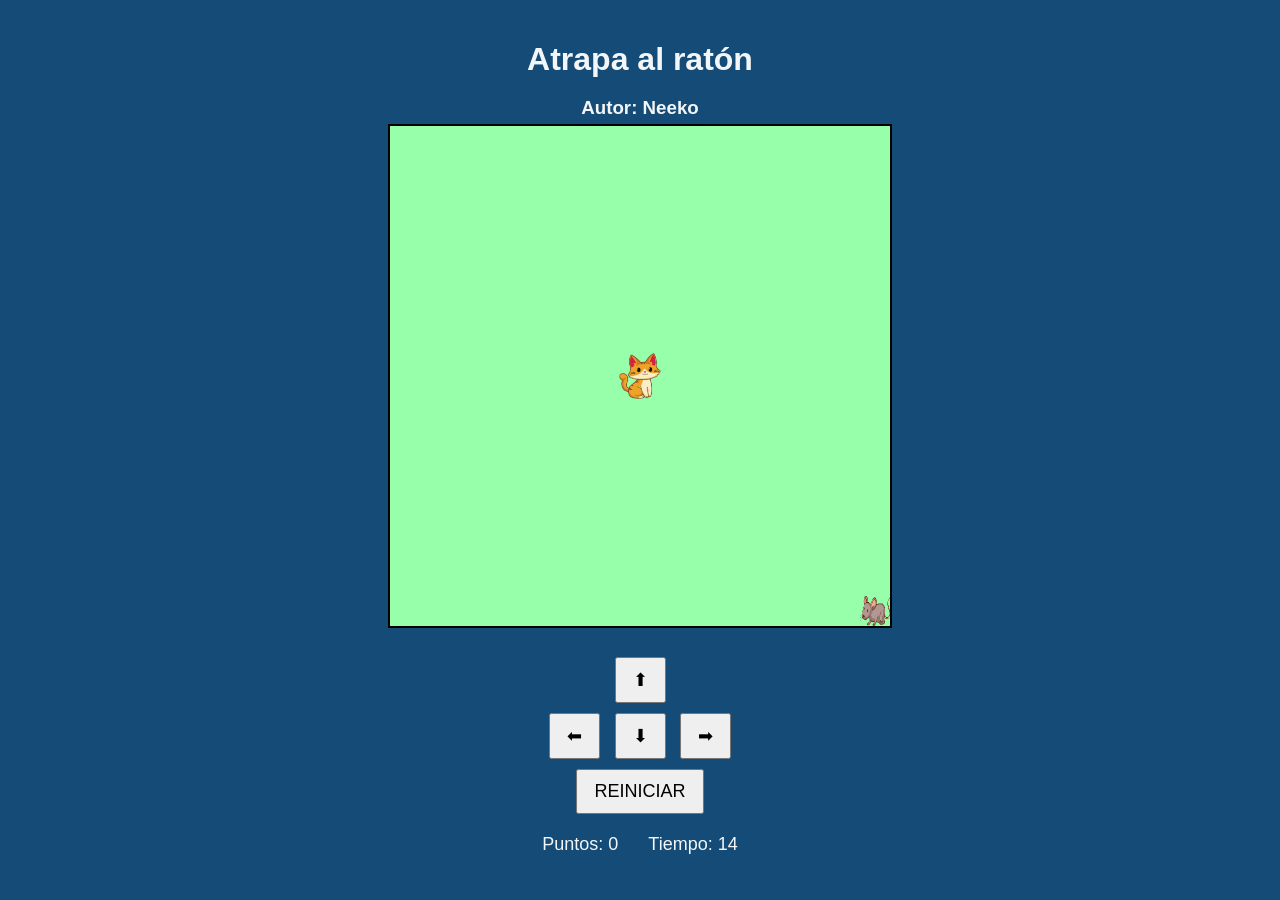
==== index.html @ 20b69d8d "feat: cambio nombre" ====
<!DOCTYPE html>
<html>
<head>
  <title>Juego Cazando</title>
  <link rel="stylesheet" href="cazando.css">
</head>
<body onload="iniciarJuego()">

  <h1>Atrapa al ratón</h1>
  <h3>Autor: Neeko</h3>

  <canvas id="areaJuego" width="500" height="500"></canvas>

  <div class="controles">
    <button onclick="moverArriba()">⬆</button>
    <br>
    <button onclick="moverIzquierda()">⬅</button>
    <button onclick="moverAbajo()">⬇</button>
    <button onclick="moverDerecha()">➡</button>
    <br>
    <button onclick="reiniciarJuego()">REINICIAR</button>
  </div>

  <div class="panel">
    <span>Puntos: <span id="puntos">0</span></span>
    <span>Tiempo: <span id="tiempo">15</span></span>
  </div>

  <p id="mensaje"></p>

  <script src="utils.js"></script>
  <script src="cazando.js"></script>
</body>
</html>
---- cazando.css ----
body {
  text-align: center;
  font-family: Arial, sans-serif;
  background: #094370f2;
  margin: 0;
  padding: 20px;
}

h1 {
  margin-bottom: 5px;
  color: #fffffff2;
}

h3 {
  margin-bottom: 5px;
  color: #fffffff2;
}

.panel {
  margin: 15px 0;
  font-size: 18px;
  display: flex;
  justify-content: center;
  gap: 30px;
  color: #fffffff2;
}

canvas {
  background: rgb(151, 255, 169);
  border: 2px solid black;
}

.controles {
  margin-top: 20px;
}

button {
  margin: 5px;
  padding: 10px 16px;
  font-size: 18px;
  cursor: pointer;
}

#mensaje {
  font-size: 20px;
  font-weight: bold;
  color: darkred;
  margin-top: 15px;
}
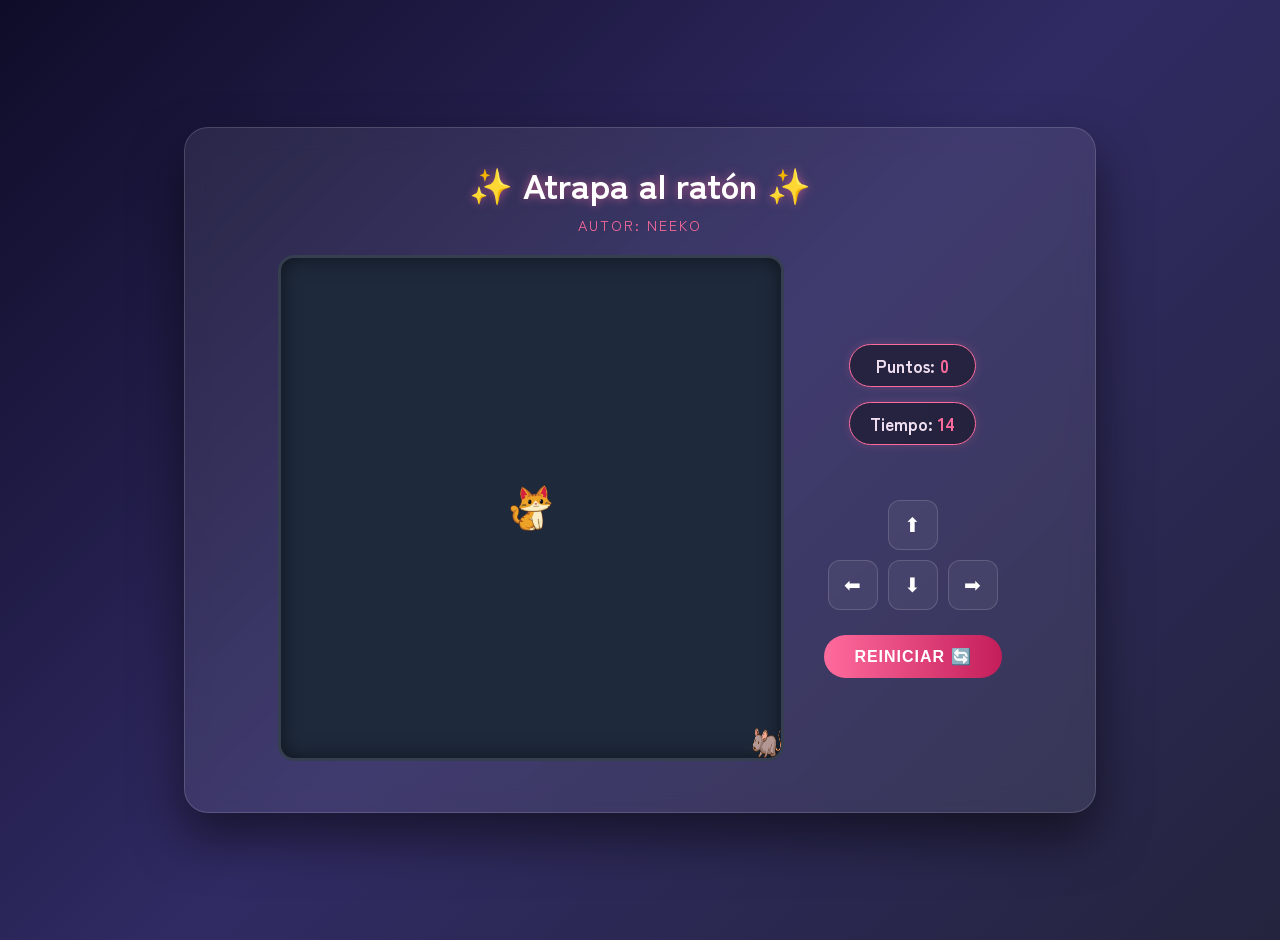
==== commit 169a6bf1: "feat: css styles" ====
--- a/index.html
+++ b/index.html
@@ -1,34 +1,69 @@
 <!DOCTYPE html>
-<html>
+<html lang="es">
 <head>
+  <meta charset="UTF-8">
+  <meta name="viewport" content="width=device-width, initial-scale=1.0">
   <title>Juego Cazando</title>
+  <link href="https://fonts.googleapis.com/css2?family=Zen+Kaku+Gothic+New:wght@400;700&display=swap" rel="stylesheet">
   <link rel="stylesheet" href="cazando.css">
 </head>
 <body onload="iniciarJuego()">
 
-  <h1>Atrapa al ratón</h1>
-  <h3>Autor: Neeko</h3>
+  <div class="glass-container">
+    <div class="header-titles">
+      <h1>✨ Atrapa al ratón ✨</h1>
+      <h3>Autor: Neeko</h3>
+    </div>
 
-  <canvas id="areaJuego" width="500" height="500"></canvas>
+    <div class="game-layout">
+      
+      <div class="game-board">
+        <canvas id="areaJuego" width="500" height="500"></canvas>
+      </div>
 
-  <div class="controles">
-    <button onclick="moverArriba()">⬆</button>
-    <br>
-    <button onclick="moverIzquierda()">⬅</button>
-    <button onclick="moverAbajo()">⬇</button>
-    <button onclick="moverDerecha()">➡</button>
-    <br>
-    <button onclick="reiniciarJuego()">REINICIAR</button>
+      <div class="game-sidebar">
+        <div class="panel">
+          <div class="badge">Puntos: <span id="puntos">0</span></div>
+          <div class="badge">Tiempo: <span id="tiempo">15</span></div>
+        </div>
+
+        <div class="controles">
+          <button class="btn-neo" onclick="moverArriba()">⬆</button>
+          <div class="btn-row">
+            <button class="btn-neo" onclick="moverIzquierda()">⬅</button>
+            <button class="btn-neo" onclick="moverAbajo()">⬇</button>
+            <button class="btn-neo" onclick="moverDerecha()">➡</button>
+          </div>
+          <button class="btn-action" onclick="reiniciarJuego()">REINICIAR 🔄</button>
+        </div>
+      </div>
+      
+    </div>
+
+    <p id="mensaje"></p>
   </div>
 
-  <div class="panel">
-    <span>Puntos: <span id="puntos">0</span></span>
-    <span>Tiempo: <span id="tiempo">15</span></span>
+  <div id="modalJuego" class="modal-overlay">
+    <div class="modal-glass">
+      <h2 id="modalTitulo">Mensaje</h2>
+      <p id="modalTexto"></p>
+      <button class="btn-action" onclick="cerrarModal()">Aceptar</button>
+    </div>
   </div>
-
-  <p id="mensaje"></p>
 
   <script src="utils.js"></script>
   <script src="cazando.js"></script>
+  
+  <script>
+    function mostrarModal(titulo, texto) {
+      document.getElementById('modalTitulo').innerText = titulo;
+      document.getElementById('modalTexto').innerText = texto;
+      document.getElementById('modalJuego').style.display = 'flex';
+    }
+
+    function cerrarModal() {
+      document.getElementById('modalJuego').style.display = 'none';
+    }
+  </script>
 </body>
 </html>
--- a/cazando.css
+++ b/cazando.css
@@ -1,49 +1,203 @@
+/* Variables de tema anime/moderno */
+:root {
+  --bg-gradient: linear-gradient(135deg, #0f0c29, #302b63, #24243e);
+  --glass-bg: rgba(255, 255, 255, 0.08);
+  --glass-border: rgba(255, 255, 255, 0.15);
+  --accent-pink: #ff6b9d;
+  --text-main: #f0dff0;
+  --canvas-bg: #1e293b;
+}
+
 body {
-  text-align: center;
-  font-family: Arial, sans-serif;
-  background: #094370f2;
   margin: 0;
   padding: 20px;
-}
-
-h1 {
-  margin-bottom: 5px;
-  color: #fffffff2;
-}
-
-h3 {
-  margin-bottom: 5px;
-  color: #fffffff2;
-}
-
+  min-height: 100vh;
+  display: flex;
+  justify-content: center;
+  align-items: center;
+  font-family: 'Zen Kaku Gothic New', sans-serif;
+  background: var(--bg-gradient);
+  color: var(--text-main);
+}
+
+/* Contenedor principal efecto cristal */
+.glass-container {
+  background: var(--glass-bg);
+  backdrop-filter: blur(12px);
+  -webkit-backdrop-filter: blur(12px);
+  border: 1px solid var(--glass-border);
+  border-radius: 24px;
+  padding: 30px;
+  box-shadow: 0 25px 50px rgba(0, 0, 0, 0.5);
+  text-align: center;
+  max-width: 850px;
+  width: 95%;
+}
+
+.header-titles h1 {
+  margin: 0 0 5px 0;
+  font-size: 2.2rem;
+  color: #fff;
+  text-shadow: 0 0 10px rgba(255, 107, 157, 0.6);
+}
+
+.header-titles h3 {
+  margin: 0 0 20px 0;
+  color: var(--accent-pink);
+  font-weight: 400;
+  letter-spacing: 2px;
+  text-transform: uppercase;
+  font-size: 0.9rem;
+}
+
+/* Panel de Puntuación */
 .panel {
-  margin: 15px 0;
-  font-size: 18px;
-  display: flex;
+  display: flex;
+  flex-direction: column;
+  gap: 15px;
+}
+
+.badge {
+  background: rgba(0, 0, 0, 0.4);
+  border: 1px solid var(--accent-pink);
+  padding: 8px 20px;
+  border-radius: 50px;
+  font-size: 1.1rem;
+  font-weight: 700;
+  box-shadow: 0 0 10px rgba(255, 107, 157, 0.2);
+}
+
+.badge span {
+  color: var(--accent-pink);
+}
+
+/* Lienzo de juego */
+canvas {
+  background: var(--canvas-bg);
+  border: 3px solid rgba(255, 255, 255, 0.1);
+  border-radius: 16px;
+  box-shadow: inset 0 0 20px rgba(0, 0, 0, 0.5);
+  max-width: 100%;
+  height: auto;
+}
+
+/* Controles */
+.controles {
+  margin-top: 25px;
+  display: flex;
+  flex-direction: column;
+  align-items: center;
+  gap: 10px;
+}
+
+.btn-row {
+  display: flex;
+  gap: 10px;
+}
+
+.btn-neo {
+  background: rgba(255, 255, 255, 0.05);
+  color: #fff;
+  border: 1px solid var(--glass-border);
+  border-radius: 12px;
+  width: 50px;
+  height: 50px;
+  font-size: 20px;
+  cursor: pointer;
+  transition: all 0.2s ease;
+}
+
+.btn-neo:hover {
+  background: var(--accent-pink);
+  transform: translateY(-2px);
+  box-shadow: 0 5px 15px rgba(255, 107, 157, 0.4);
+}
+
+.btn-action {
+  margin-top: 15px;
+  background: linear-gradient(90deg, #ff6b9d, #c41e5a);
+  color: #fff;
+  border: none;
+  padding: 12px 30px;
+  border-radius: 50px;
+  font-size: 1rem;
+  font-weight: 700;
+  letter-spacing: 1px;
+  cursor: pointer;
+  transition: transform 0.2s ease, box-shadow 0.2s ease;
+}
+
+.btn-action:hover {
+  transform: scale(1.05);
+  box-shadow: 0 10px 25px rgba(255, 107, 157, 0.5);
+}
+
+/* =========================================
+   ESTILOS DEL MODAL (Reemplazo del Alert)
+   ========================================= */
+.modal-overlay {
+  display: none;
+  position: fixed;
+  top: 0; left: 0;
+  width: 100%; height: 100%;
+  background: rgba(0, 0, 0, 0.7);
+  backdrop-filter: blur(8px);
+  z-index: 1000;
+  justify-content: center;
+  align-items: center;
+}
+
+.modal-glass {
+  background: var(--glass-bg);
+  border: 1px solid var(--glass-border);
+  padding: 40px;
+  border-radius: 24px;
+  text-align: center;
+  min-width: 300px;
+  box-shadow: 0 20px 40px rgba(0,0,0,0.6);
+  animation: popIn 0.4s cubic-bezier(0.175, 0.885, 0.32, 1.275);
+}
+
+.modal-glass h2 {
+  margin-top: 0;
+  color: var(--accent-pink);
+  font-size: 2rem;
+}
+
+.modal-glass p {
+  font-size: 1.2rem;
+  margin-bottom: 25px;
+}
+
+@keyframes popIn {
+  0% { opacity: 0; transform: scale(0.8); }
+  100% { opacity: 1; transform: scale(1); }
+}
+
+.game-layout {
+  display: flex;
+  flex-direction: row;
+  align-items: center;
+  justify-content: center;
+  gap: 40px; 
+  margin-top: 15px;
+}
+
+.game-sidebar {
+  display: flex;
+  flex-direction: column;
+  align-items: center;
   justify-content: center;
   gap: 30px;
-  color: #fffffff2;
-}
-
-canvas {
-  background: rgb(151, 255, 169);
-  border: 2px solid black;
-}
-
-.controles {
-  margin-top: 20px;
-}
-
-button {
-  margin: 5px;
-  padding: 10px 16px;
-  font-size: 18px;
-  cursor: pointer;
-}
-
-#mensaje {
-  font-size: 20px;
-  font-weight: bold;
-  color: darkred;
-  margin-top: 15px;
+}
+
+@media (max-width: 800px) {
+  .game-layout {
+    flex-direction: column;
+    gap: 20px;
+  }
+  
+  .panel {
+    flex-direction: row;
+  }
 }
